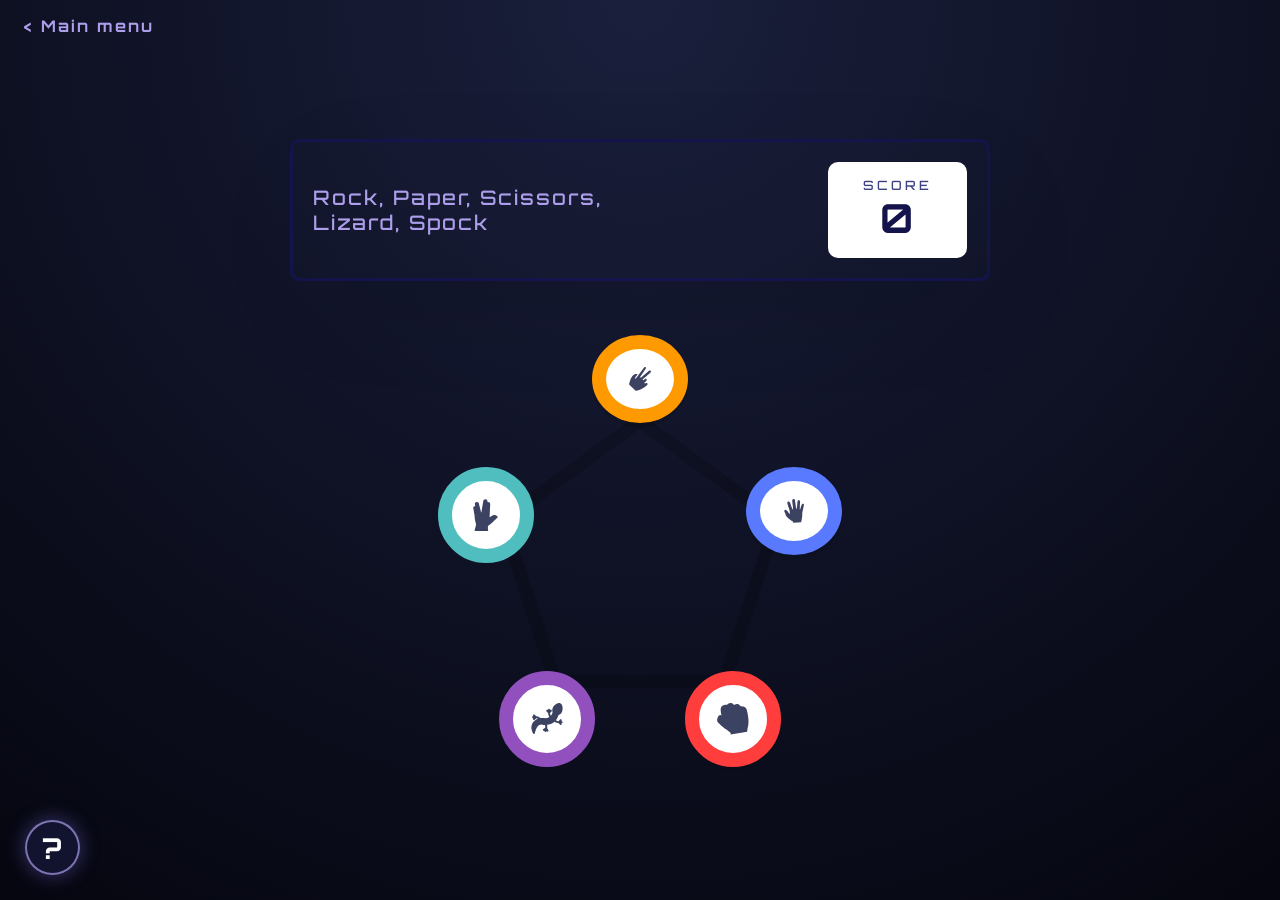
==== src/web/hard.html @ 2a7f0b00 "Add files via upload" ====
<!DOCTYPE html>
<html lang="en">
<head>
    <meta charset="UTF-8">
    <meta name="viewport" content="width=device-width, initial-scale=1.0">
    <link rel="stylesheet" href="../css/hard.css">
    <link rel="preconnect" href="https://fonts.googleapis.com">
    <link rel="preconnect" href="https://fonts.gstatic.com" crossorigin>
    <link href="https://fonts.googleapis.com/css2?family=Barlow+Semi+Condensed:ital,wght@0,100;0,200;0,300;0,400;0,500;0,600;0,700;0,800;0,900;1,100;1,200;1,300;1,400;1,500;1,600;1,700;1,800;1,900&display=swap" rel="stylesheet">
    <link href="https://fonts.googleapis.com/css2?family=Orbitron:wght@400..900&display=swap" rel="stylesheet">
    <title>Rock Paper Scissors - Hard (Bonus)</title>
</head>
<body>

    <a class="back" href="index.html">&lt; Main menu</a>

    <section>
        <header>
            <p>
                Rock, Paper, Scissors, <br>
                Lizard, Spock <br>
            </p>

            <div class="scoreTab">
                <p>SCORE</p>
                <p id="score">0</p>
            </div>
        </header>

        <div class="choices pentagon" id="pickScreen">
            <div class="rock" id="rock"><img src="../../public/icon-rock.svg" alt="rock"></div>
            <div class="paper" id="paper"><img src="../../public/icon-paper.svg" alt="paper"></div>
            <div class="scissors" id="scissors"><img src="../../public/icon-scissors.svg" alt="scissors"></div>
            <div class="lizard" id="lizard"><img src="../../public/icon-lizard.svg" alt="lizard"></div>
            <div class="spock" id="spock"><img src="../../public/icon-spock.svg" alt="spock"></div>
            <img id="pentagon-bg" src="../../public/bg-pentagon.svg" alt="">
        </div>

        <div class="result hidden" id="resultScreen">
          <div class="result-card">
            <div class="pick-column" id="playerColumn">
                <p class="pick-label">YOU PICKED</p>
                <div class="picked-icon" id="playerIconWrap"></div>
            </div>

            <div class="result-text" id="resultText">
                <h2 id="resultMessage"></h2>
                <button id="playAgain">PLAY AGAIN</button>
            </div>

            <div class="pick-column" id="houseColumn">
                <p class="pick-label">THE HOUSE PICKED</p>
                <div class="wheel-wrap">
                    <div class="wheel-pointer"></div>
                    <div class="wheel" id="houseWheel"></div>
                    <div class="wheel-hub"></div>
                </div>
            </div>
          </div>
        </div>

    </section>

    <button class="rules-button" id="rulesButton" aria-label="Show game rules">
  ?
</button>

<div class="rules-modal hidden" id="rulesModal">
  <div class="rules-box">
    <button class="close-rules" id="closeRules" aria-label="Close rules">
      ×
    </button>

    <h2>How to Play</h2>

    <p>Choose one option, then the computer will randomly choose its own.</p>

    <div class="rules-list" id="rulesList"></div>

    <p class="score-rule">
      Win: +1 point<br>
      Lose: -1 point<br>
      Tie: no score change
    </p>
  </div>
</div>

    <script src="../script/hard.js"></script>
</body>
</html>
---- src/css/hard.css ----
*{
    margin: 0;
    padding: 0;
    box-sizing: border-box;
    color:rgb(172, 158, 234);
    
    letter-spacing: 2px;
    font-family: "Orbitron", sans-serif;
    text-decoration: none;
    
}

body {
   
    background: SL(214, 47%, 23%);
    background: radial-gradient(circle at top, hsl(214, 47%, 23%) 0%, hsl(237, 48%, 15%) 100%);
    background-position: fixed;
    display: flex;
    flex-direction: column;
    justify-content: center;
    align-items: center;
    height: 100vh;
    background: radial-gradient(circle at top, #1a1f3c, #05060f);
    
}

section{
    display: flex;
    flex-direction: column;
    align-items: center;
    justify-content: center;
    width: 70%;
    height: 70%;
    gap: 50px;
    padding: 100px;
    min-width: 800px;
    
}

header{
    display: flex;
    justify-content: space-between;
    align-items: center;
    width:100%;
    border: rgb(20, 19, 75) 3px solid;
    padding: 20px;
    border-radius: 10px;
    box-shadow: 9px 32px 109px -31px rgba(0,0,0,0.21);
    -webkit-box-shadow: 9px 32px 109px -31px rgba(0,0,0,0.21);
    -moz-box-shadow: 9px 32px 109px -31px rgba(0,0,0,0.21);
}

header:nth-child(1){
    font-size: clamp(1.5vw, 20px, 60px);
    font-family: "Barlow Semi Condensed", sans-serif;
    font-weight:500;
    font-style: normal;
}

.choices{
    height: 50vh;
    width: 100%;
    min-height: 400px;
    display: flex;
    justify-content: center;  
    align-items: center;
}

picture {
    position: relative;
    min-width: 300px;
    width: 30%;
    aspect-ratio: 1; 
}

picture img:nth-child(4) {
    position: absolute;
    width: 75%;
    height: 65%;
    top: 50%;
    left: 50%;
    transform: translate(-50%, -50%);
    z-index: -1;
}

.paper,
.rock,
.scissors {
    position: absolute;
    width: 20%;
    height: 0%;
    height: auto;
    box-shadow: 0 5px 0 rgba(0, 0, 0, 0.1);
    box-sizing: content-box;
    display: flex;
    justify-content: center;
    align-self: center;
    transition: transform 0.3s ease;
    
}


picture div:nth-child(1) {
    bottom: 0;
    left: 50%;
    transform: translateX(-50%);
}


picture div:nth-child(2) {
    top: 0;
    left: 0;
}

picture div:nth-child(3) {
    top: 0;
    right: 0;
}

picture div img {
    width: 100%;
    height: auto;
}

.rock{
  padding: 20px;
  border: rgb(255, 61, 61) 20px solid;
  background-color: white;
  border-radius: 100px;
  box-sizing: content-box;

}

.scissors{
  padding: 20px;
  border: rgb(255, 153, 0) 20px solid;
  background-color: white;
  border-radius: 100px;
  box-sizing: content-box;
  height: 20%;
}

.paper{
  padding: 20px;
  border: rgb(89, 122, 255) 20px solid;
  background-color: white;
  border-radius: 100px;
  box-sizing: content-box;
  height: 20%;
}


.rock:hover {
    cursor: pointer;
    transform: scale(1.1);
    box-shadow: 0 0 10px red;
}

.scissors:hover {
    cursor: pointer;
    transform: scale(1.1);
     box-shadow: 0 0 10px yellow;
}

.paper:hover {
    cursor: pointer;
    transform: translateX(-50%) scale(1.1);
     box-shadow: 0 0 10px blue;
}

.back{
    border: none;
    border-radius: 10px;
    padding: 25px 90px;
    font-weight: 700;
    cursor: pointer;
    position: absolute;
    left: 0;
    top: 0;
}

.hidden {
    display: none !important;
}

.scoreTab {
    background: white;
    border-radius: 10px;
    padding: 15px 35px;
    text-align: center;
    color: rgb(20, 19, 75);
}

.scoreTab p:first-child {
    font-size: 0.8rem;
    letter-spacing: 3px;
    color: rgb(60, 65, 130);
}

.scoreTab #score {
    font-size: 2.5rem;
    font-weight: 700;
    color: rgb(20, 19, 75);
}

.result {
    display: flex;
    align-items: center;
    justify-content: center;
    gap: 60px;
    width: 100%;
    flex-wrap: wrap;
}

.pick-column {
    display: flex;
    flex-direction: column;
    align-items: center;
    gap: 20px;
}

.pick-label {
    font-size: 0.9rem;
    letter-spacing: 2px;
}

.picked-icon {
  width: 150px;
  height: 150px;

  display: flex;
  justify-content: center;
  align-items: center;

  background-color: white;
  border-radius: 50%;
  box-sizing: border-box;

  box-shadow: 0 8px 0 rgba(0, 0, 0, 0.15);
}

.picked-icon img {
  width: 45%;
  height: 45%;
  object-fit: contain;
}

.picked-icon.rock-pick {
  border: 18px solid rgb(255, 61, 61);
}

.picked-icon.paper-pick {
  border: 18px solid rgb(89, 122, 255);
}

.picked-icon.scissors-pick {
  border: 18px solid rgb(255, 153, 0);
}
.result-text {
    display: flex;
    flex-direction: column;
    align-items: center;
    gap: 20px;
}

.result-text h2 {
    font-size: 2.5rem;
    letter-spacing: 3px;
}

.result-text button {
    background: white;
    color: rgb(20, 19, 75);
    border: none;
    border-radius: 10px;
    padding: 15px 60px;
    font-weight: 700;
    letter-spacing: 2px;
    cursor: pointer;
}

.result-text button:hover {
    opacity: 0.8;
}

/* --- Pick-away / chosen animation --- */
.choices.fade-out-active {
    pointer-events: none;
}

#rock, #paper, #scissors {
    transition: transform 0.45s ease, opacity 0.45s ease;
}

#rock.fade-out  { 
    transform: translateX(-50%) translateY(-120%) scale(0.5); 
    opacity: 0; 
}
#scissors.fade-out { 
    transform: translateX(120%) scale(0.5); 
    opacity: 0; 
}
#paper.fade-out { 
    transform: translateX(-120%) scale(0.5); 
    opacity: 0; 
}

#rock.chosen, #paper.chosen, #scissors.chosen {
    transform: scale(1.15);
}

/* --- House "shuffling" wheel --- */
.wheel-wrap {
    position: relative;
    width: 180px;
    height: 180px;
    display: flex;
    align-items: center;
    justify-content: center;
}

.wheel {
    position: absolute;
    width: 100%;
    height: 100%;
    border-radius: 50%;
    background: radial-gradient(circle at 35% 30%, #2c3470, #11142b 75%);
    box-shadow:
        0 0 0 4px rgba(124, 109, 230, 0.25),
        0 10px 30px rgba(0, 0, 0, 0.45),
        inset 0 0 25px rgba(124, 109, 230, 0.25);
}

.wheel-seg {
    position: absolute;
    top: 50%;
    left: 50%;
    width: 56px;
    height: 56px;
    margin: -28px;
    border-radius: 50%;
    background: white;
    display: flex;
    align-items: center;
    justify-content: center;
    box-shadow: 0 4px 0 rgba(0, 0, 0, 0.15);
}

.wheel-seg img {
    width: 55%;
}

.wheel-hub {
    position: absolute;
    width: 14px;
    height: 14px;
    border-radius: 50%;
    background: white;
    box-shadow: 0 0 10px rgba(255, 255, 255, 0.8);
    z-index: 3;
}

.wheel-pointer {
    position: absolute;
    top: -8px;
    left: 50%;
    transform: translateX(-50%);
    width: 0;
    height: 0;
    border-left: 11px solid transparent;
    border-right: 11px solid transparent;
    border-top: 16px solid #ffffff;
    filter: drop-shadow(0 0 6px rgba(255, 255, 255, 0.6));
    z-index: 4;
}

.wheel-wrap.spinning .wheel {
    box-shadow:
        0 0 0 4px rgba(124, 109, 230, 0.4),
        0 0 45px rgba(124, 109, 230, 0.65),
        inset 0 0 25px rgba(124, 109, 230, 0.35);
}

.wheel-wrap.spinning .wheel-seg img {
    filter: blur(1.5px);
}

/* --- Player pick pop-in --- */
.picked-icon.pop-in {
    animation: popIn 0.4s cubic-bezier(0.34, 1.56, 0.64, 1);
}

@keyframes popIn {
    from { transform: scale(0.3); opacity: 0; }
    to   { transform: scale(1); opacity: 1; }
}

/* --- Glass result card --- */
.result-card {
    display: flex;
    align-items: center;
    justify-content: center;
    gap: 60px;
    flex-wrap: wrap;
    width: 100%;
    padding: 50px 70px;
    border-radius: 24px;
    background: linear-gradient(160deg, rgba(60, 67, 130, 0.25), rgba(20, 22, 50, 0.35));
    border: 1px solid rgba(172, 158, 234, 0.18);
    box-shadow: 0 25px 60px rgba(0, 0, 0, 0.4), inset 0 1px 0 rgba(255, 255, 255, 0.05);
    backdrop-filter: blur(6px);
}

/* Hide the result message/button while the house is still spinning */
.result-text.pending h2,
.result-text.pending button {
    opacity: 0;
    pointer-events: none;
}

.result-text h2,
.result-text button {
    transition: opacity 0.25s ease;
}

.result-text h2 {
    text-shadow: 0 0 18px rgba(172, 158, 234, 0.5);
}


.wheel {
  transform: rotate(0deg);
  will-change: transform;
}

.rules-button {
  position: fixed;
  bottom: 25px;
  left: 25px;
  z-index: 1000;

  width: 55px;
  height: 55px;
  padding: 0;

  display: flex;
  align-items: center;
  justify-content: center;

  border: 2px solid rgba(172, 158, 234, 0.7);
  border-radius: 50%;

  background: rgba(20, 22, 50, 0.9);
  color: white;

  font-size: 1.8rem;
  font-weight: 700;

  cursor: pointer;
  box-shadow: 0 0 20px rgba(124, 109, 230, 0.45);

  transition:
    transform 0.2s ease,
    background 0.2s ease;
}

.rules-button:hover {
  transform: scale(1.1);
  background: rgb(124, 109, 230);
}

.rules-modal {
  position: fixed;
  inset: 0;
  z-index: 2000;

  display: flex;
  align-items: center;
  justify-content: center;

  padding: 20px;

  background: rgba(5, 6, 15, 0.8);
  backdrop-filter: blur(6px);
}

.rules-box {
  position: relative;

  width: min(500px, 100%);
  max-height: 85vh;
  overflow-y: auto;

  padding: 40px;

  border: 1px solid rgba(172, 158, 234, 0.3);
  border-radius: 20px;

  background:
    linear-gradient(
      160deg,
      rgba(60, 67, 130, 0.95),
      rgba(20, 22, 50, 0.98)
    );

  box-shadow: 0 25px 60px rgba(0, 0, 0, 0.5);

  text-align: center;
}

.rules-box h2 {
  margin-bottom: 20px;
  color: white;
  font-size: 2rem;
}

.rules-box p {
  margin-bottom: 20px;
  color: white;
  line-height: 1.7;
}

.close-rules {
  position: absolute;
  top: 12px;
  right: 15px;

  width: 40px;
  height: 40px;
  padding: 0;

  border: none;
  background: transparent;
  color: white;

  font-size: 2rem;
  cursor: pointer;
}

.rules-list {
  display: flex;
  flex-direction: column;
  gap: 12px;

  margin: 25px 0;

  text-align: left;
}

.rule-item {
  padding: 12px 15px;

  border-radius: 10px;
  background: rgba(255, 255, 255, 0.08);

  color: white;
}

.score-rule {
  padding-top: 20px;
  border-top: 1px solid rgba(255, 255, 255, 0.2);
}
/* Responsive improvements */
body {
  min-height: 100svh;
  height: auto;
  overflow-x: hidden;
  padding: 90px 20px 80px;
}

section {
  width: min(900px, 100%);
  min-width: 0;
  height: auto;
  min-height: calc(100svh - 170px);
  padding: 0;
  gap: clamp(28px, 5vw, 50px);
}

header { 
    max-width: 700px; 
}
.choices { 
    min-height: 340px; 
    height: min(52vh, 480px);
}
picture { 
    width: min(360px, 78vw); 
    min-width: 0; 
}
.back { 
    position: fixed; 
    padding: 16px 24px; 
    z-index: 100; 
}
.result-card { 
    max-width: 900px; 
}

@media (max-width: 700px) {
  body { 
    padding: 80px 16px 90px; 
    justify-content: flex-start; 
}
  section { 
    justify-content: flex-start; 
    gap: 28px; 
}
  header { 
    padding: 14px 16px; 
}
  header > p { 
    font-size: 0.85rem; 
    line-height: 1.35; 
}
  .scoreTab { 
    padding: 10px 18px; 
}
  .scoreTab #score { 
    font-size: 2rem; 
}
  .choices { 
    min-height: 300px; 
    height: 42vh; 
}
  picture { 
    width: min(310px, 82vw); 
}
  .rock, 
  .paper, 
  .scissors { 
    padding: 14px; 
    border-width: 14px; 
}
  .result-card { 
    padding: 28px 18px; 
    gap: 26px; 
}
  .result-text { 
    order: 3; 
    width: 100%; 
}
  .pick-column { 
    flex: 1 1 130px; 
}
  .picked-icon { 
    width: 120px; 
    height: 120px;
}
  .wheel-wrap { 
    width: 145px; 
    height: 145px; 
}
  .wheel-seg { 
    width: 46px; 
    height: 46px;
    margin: -23px; 
}
  .result-text h2 { 
    font-size: 2rem; 
}
  .result-text button { 
    width: min(100%, 280px); 
    padding: 14px 24px; 
}
  .back { 
    top: 12px; 
    left: 12px; 
}
  .rules-button { 
    width: 48px; 
    height: 48px; 
    bottom: 16px; 
    left: 16px; }
}

@media (max-width: 430px) {
  header { 
    gap: 12px; 
}
  header > p { 
    font-size: 0.72rem; 
    letter-spacing: 1px; 
}
  .choices {
    min-height: 260px; 
    height: 38vh; 
}
  picture { 
    width: min(270px, 86vw); 
}
  .rock, 
  .paper, 
  .scissors { 
    padding: 10px; 
    border-width: 11px;
}
  .result-card { 
    padding: 22px 12px; 
    gap: 18px 10px; 
}
  .pick-label { 
    font-size: 0.67rem; 
    letter-spacing: 1px; 
    text-align: center; 
}
  .picked-icon { 
    width: 98px; 
    height: 98px; 
}
  .wheel-wrap { 
    width: 118px; 
    height: 118px; 
}
  .wheel-seg { 
    width: 38px; 
    height: 38px; 
    margin: -19px; 
}
  .result-text h2 { 
    font-size: 1.7rem; 
}
  .rules-box { 
    padding: 34px 18px 22px; 
}
}

/* Hard mode pentagon layout */
.choices.pentagon {
  position: relative;
  width: min(440px, 82vw);
  height: min(440px, 52vh);
  min-height: 360px;
  flex: 0 0 auto;
}

.choices.pentagon > div {
  position: absolute;
  z-index: 2;
  width: 96px;
  aspect-ratio: 1;
  padding: 18px;
  border-radius: 50%;
  background: white;
  display: flex;
  align-items: center;
  justify-content: center;
  box-sizing: border-box;
  cursor: pointer;
  transition: transform .3s ease, opacity .45s ease, box-shadow .3s ease;
}

.choices.pentagon > div img { 
    width: 100%;
    height: 100%;
    object-fit: contain; 
}
#pentagon-bg { 
    position: absolute; 
    inset: 50% auto auto 50%; 
    width: 66%; 
    transform: translate(-50%, -50%);
    z-index: 0; 
}
.pentagon .scissors { 
    top: 1%; 
    left: 50%; 
    transform: translateX(-50%); 
    border: 14px solid rgb(255,153,0); 
}
.pentagon .spock { 
    top: 31%; 
    left: 4%; 
    border: 14px solid rgb(80,190,190); 
}
.pentagon .paper { 
    top: 31%; 
    right: 4%; 
    border: 14px solid rgb(89,122,255); 
}
.pentagon .lizard {
    bottom: 1%; 
    left: 18%; 
    border: 14px solid rgb(145,80,190); 
}
.pentagon .rock { 
    bottom: 1%; 
    right: 18%; 
    border: 14px solid rgb(255,61,61); 
}

.choices.pentagon > div:hover { 
    transform: scale(1.08); 
    box-shadow: 0 0 18px currentColor;
}
.pentagon .scissors:hover { 
    transform: translateX(-50%) scale(1.08); 
}

#rock.fade-out, 
#paper.fade-out, 
#scissors.fade-out, 
#lizard.fade-out, 
#spock.fade-out { 
    opacity: 0; 
    transform: scale(.45); 
}
#scissors.fade-out { 
    transform: translateX(-50%) scale(.45); 
}
#rock.chosen, 
#paper.chosen, 
#lizard.chosen, 
#spock.chosen { 
    transform: scale(1.12); 
}
#scissors.chosen { 
    transform: translateX(-50%) scale(1.12); 
}

@media (max-width: 700px) {
  .choices.pentagon { 
    width: min(360px, 90vw); 
    height: 360px; 
    min-height: 320px; 
}
  .choices.pentagon > div { 
    width: 78px; 
    padding: 13px; 
}
  .pentagon .scissors, 
  .pentagon .spock, 
  .pentagon .paper, 
  .pentagon .lizard, 
  .pentagon .rock { 
    border-width: 11px; 
}

}

@media (max-width: 430px) {
  .choices.pentagon { 
    width: min(300px, 92vw); 
    height: 300px; 
    min-height: 270px; 
}
  .choices.pentagon > div { 
    width: 64px; 
    padding: 10px; 
}
  .pentagon .scissors, 
  .pentagon .spock, 
  .pentagon .paper, 
  .pentagon .lizard, 
  .pentagon .rock { 
    border-width: 9px; 
}
  .pentagon .spock {
     left: 0; 
    }
  .pentagon .paper { 
    right: 0; 
}
  .pentagon .lizard { 
    left: 14%; 
}
  .pentagon .rock { 
    right: 14%; 
}
}
.picked-icon.lizard-pick { 
    border: 18px solid rgb(145,80,190); 
}
.picked-icon.spock-pick { 
    border: 18px solid rgb(80,190,190); 
}
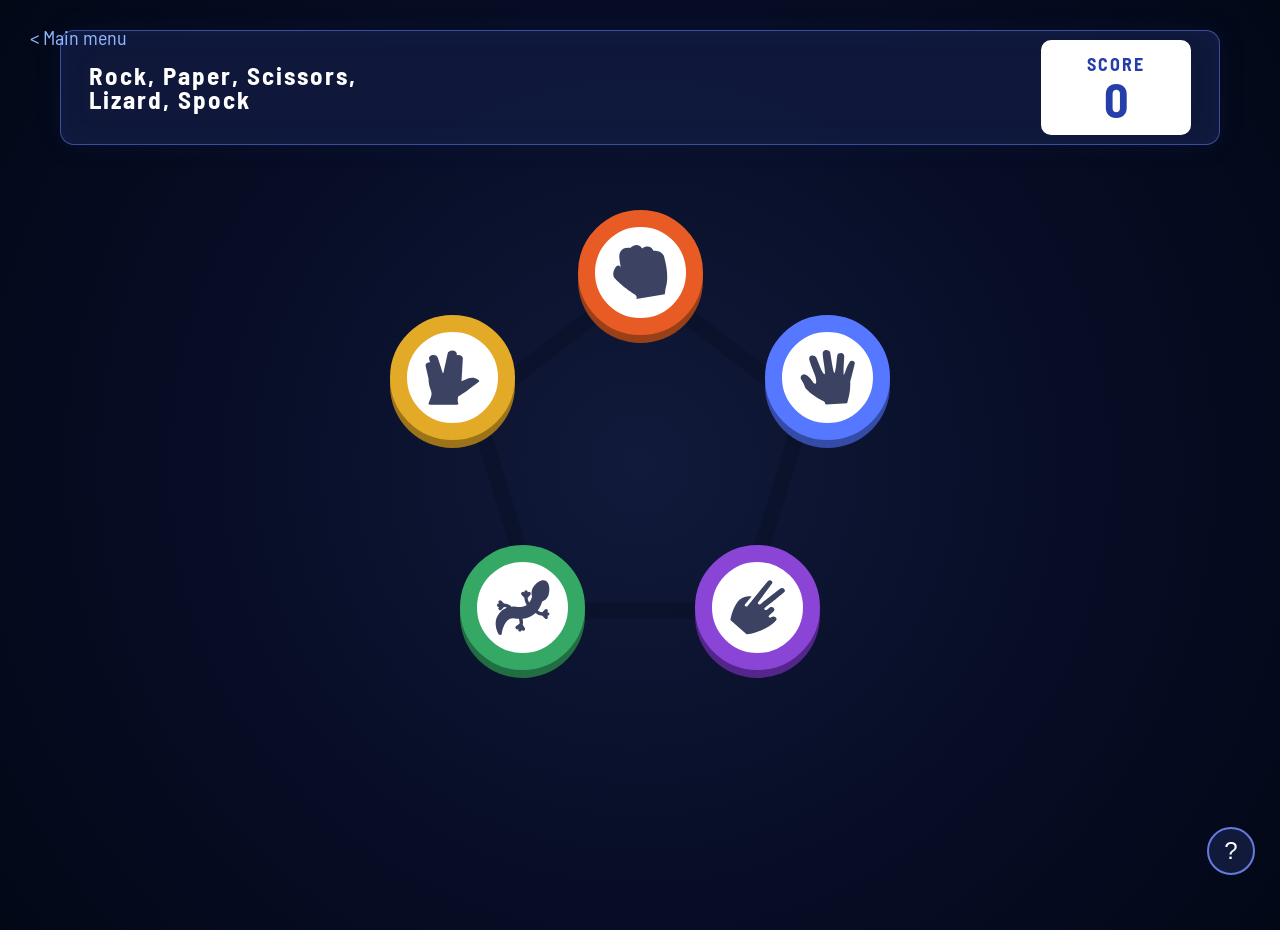
==== commit 20a4b2db: "Add files via upload" ====
--- a/src/web/hard.html
+++ b/src/web/hard.html
@@ -1,90 +1,179 @@
 <!DOCTYPE html>
 <html lang="en">
 <head>
-    <meta charset="UTF-8">
-    <meta name="viewport" content="width=device-width, initial-scale=1.0">
-    <link rel="stylesheet" href="../css/hard.css">
-    <link rel="preconnect" href="https://fonts.googleapis.com">
-    <link rel="preconnect" href="https://fonts.gstatic.com" crossorigin>
-    <link href="https://fonts.googleapis.com/css2?family=Barlow+Semi+Condensed:ital,wght@0,100;0,200;0,300;0,400;0,500;0,600;0,700;0,800;0,900;1,100;1,200;1,300;1,400;1,500;1,600;1,700;1,800;1,900&display=swap" rel="stylesheet">
-    <link href="https://fonts.googleapis.com/css2?family=Orbitron:wght@400..900&display=swap" rel="stylesheet">
-    <title>Rock Paper Scissors - Hard (Bonus)</title>
+
+  <meta charset="UTF-8">
+  <meta name="viewport" content="width=device-width, initial-scale=1.0">
+
+  <link rel="stylesheet" href="../css/hard.css">
+
+  <link rel="preconnect" href="https://fonts.googleapis.com">
+  <link rel="preconnect" href="https://fonts.gstatic.com" crossorigin>
+
+  <link href="https://fonts.googleapis.com/css2?family=Barlow+Semi+Condensed:wght@600;700&display=swap" rel="stylesheet">
+  <link href="https://fonts.googleapis.com/css2?family=Orbitron:wght@400..900&display=swap" rel="stylesheet">
+
+  <title>Rock Paper Scissors - Hard</title>
+
 </head>
+
 <body>
 
-    <a class="back" href="index.html">&lt; Main menu</a>
+  <a class="back" href="index.html">
+    &lt; Main menu
+  </a>
 
-    <section>
-        <header>
-            <p>
-                Rock, Paper, Scissors, <br>
-                Lizard, Spock <br>
-            </p>
 
-            <div class="scoreTab">
-                <p>SCORE</p>
-                <p id="score">0</p>
-            </div>
-        </header>
+  <section>
 
-        <div class="choices pentagon" id="pickScreen">
-            <div class="rock" id="rock"><img src="../../public/icon-rock.svg" alt="rock"></div>
-            <div class="paper" id="paper"><img src="../../public/icon-paper.svg" alt="paper"></div>
-            <div class="scissors" id="scissors"><img src="../../public/icon-scissors.svg" alt="scissors"></div>
-            <div class="lizard" id="lizard"><img src="../../public/icon-lizard.svg" alt="lizard"></div>
-            <div class="spock" id="spock"><img src="../../public/icon-spock.svg" alt="spock"></div>
-            <img id="pentagon-bg" src="../../public/bg-pentagon.svg" alt="">
+    <header>
+
+      <p>
+        Rock, Paper, Scissors, <br>
+        Lizard, Spock <br>
+      </p>
+
+      <div class="scoreTab">
+        <p>SCORE</p>
+        <p id="score">0</p>
+      </div>
+
+    </header>
+
+
+    <div class="choices pentagon" id="pickScreen">
+
+      <div class="rock" id="rock">
+        <img src="../../public/icon-rock.svg" alt="rock">
+      </div>
+
+      <div class="paper" id="paper">
+        <img src="../../public/icon-paper.svg" alt="paper">
+      </div>
+
+      <div class="scissors" id="scissors">
+        <img src="../../public/icon-scissors.svg" alt="scissors">
+      </div>
+
+      <div class="lizard" id="lizard">
+        <img src="../../public/icon-lizard.svg" alt="lizard">
+      </div>
+
+      <div class="spock" id="spock">
+        <img src="../../public/icon-spock.svg" alt="spock">
+      </div>
+
+      <img
+        id="pentagon-bg"
+        src="../../public/bg-pentagon.svg"
+        alt=""
+      >
+
+    </div>
+
+
+    <div class="result hidden" id="resultScreen">
+
+      <div class="result-card">
+
+        <div class="pick-column">
+
+          <p class="pick-label">
+            YOU PICKED
+          </p>
+
+          <div
+            class="picked-icon"
+            id="playerIconWrap"
+          ></div>
+
         </div>
 
-        <div class="result hidden" id="resultScreen">
-          <div class="result-card">
-            <div class="pick-column" id="playerColumn">
-                <p class="pick-label">YOU PICKED</p>
-                <div class="picked-icon" id="playerIconWrap"></div>
-            </div>
 
-            <div class="result-text" id="resultText">
-                <h2 id="resultMessage"></h2>
-                <button id="playAgain">PLAY AGAIN</button>
-            </div>
+        <div class="result-text" id="resultText">
 
-            <div class="pick-column" id="houseColumn">
-                <p class="pick-label">THE HOUSE PICKED</p>
-                <div class="wheel-wrap">
-                    <div class="wheel-pointer"></div>
-                    <div class="wheel" id="houseWheel"></div>
-                    <div class="wheel-hub"></div>
-                </div>
-            </div>
-          </div>
+          <h2 id="resultMessage"></h2>
+
+          <button id="playAgain">
+            PLAY AGAIN
+          </button>
+
         </div>
 
-    </section>
 
-    <button class="rules-button" id="rulesButton" aria-label="Show game rules">
-  ?
-</button>
+        <div class="pick-column">
 
-<div class="rules-modal hidden" id="rulesModal">
-  <div class="rules-box">
-    <button class="close-rules" id="closeRules" aria-label="Close rules">
-      ×
-    </button>
+          <p class="pick-label">
+            THE HOUSE PICKED
+          </p>
 
-    <h2>How to Play</h2>
+          <div class="wheel-wrap">
 
-    <p>Choose one option, then the computer will randomly choose its own.</p>
+            <div class="wheel-pointer"></div>
 
-    <div class="rules-list" id="rulesList"></div>
+            <div
+              class="wheel"
+              id="houseWheel"
+            ></div>
 
-    <p class="score-rule">
-      Win: +1 point<br>
-      Lose: -1 point<br>
-      Tie: no score change
-    </p>
+            <div class="wheel-hub"></div>
+
+          </div>
+
+        </div>
+
+      </div>
+
+    </div>
+
+  </section>
+
+
+  <button
+    class="rules-button"
+    id="rulesButton"
+  >
+    ?
+  </button>
+
+
+  <div
+    class="rules-modal hidden"
+    id="rulesModal"
+  >
+
+    <div class="rules-box">
+
+      <button
+        class="close-rules"
+        id="closeRules"
+      >
+        ×
+      </button>
+
+      <h2>How to Play</h2>
+
+      <p>
+        Choose one option, then the computer will randomly choose its own.
+      </p>
+
+      <div
+        class="rules-list"
+        id="rulesList"
+      ></div>
+
+      <p class="score-rule">
+        Win: +1 point<br>
+        Lose: -1 point<br>
+        Tie: no score change
+      </p>
+
+    </div>
+
   </div>
-</div>
 
-    <script src="../script/hard.js"></script>
+
+  <script src="../script/hard.js"></script>
+
 </body>
-</html>
+</html>
--- a/src/css/hard.css
+++ b/src/css/hard.css
@@ -1,876 +1,548 @@
-*{
+* {
+    box-sizing: border-box;
     margin: 0;
     padding: 0;
-    box-sizing: border-box;
-    color:rgb(172, 158, 234);
-    
+}
+
+body {
+    min-height: 100vh;
+    background:
+        radial-gradient(circle at center, #111a3b 0%, #070d25 55%, #030817 100%);
+    color: white;
+    font-family: "Barlow Semi Condensed", sans-serif;
+    overflow-x: hidden;
+}
+
+section {
+    width: min(1160px, 92%);
+    margin: 30px auto 0;
+}
+
+.back {
+    position: absolute;
+    top: 25px;
+    left: 30px;
+    color: #8fb7ff;
+    text-decoration: none;
+    font-size: 20px;
+}
+
+header {
+    height: 115px;
+    border: 1px solid rgba(91, 116, 220, 0.6);
+    border-radius: 14px;
+    background: rgba(18, 28, 65, 0.8);
+    display: flex;
+    align-items: center;
+    justify-content: space-between;
+    padding: 0 28px;
+    box-shadow:
+        inset 0 0 30px rgba(69, 88, 190, 0.08),
+        0 0 25px rgba(20, 35, 100, 0.2);
+}
+
+header > p {
+    font-size: 25px;
+    line-height: 0.95;
+    font-weight: 700;
     letter-spacing: 2px;
+}
+
+.scoreTab {
+    width: 150px;
+    height: 95px;
+    border-radius: 10px;
+    background: white;
+    color: #263eaa;
+    display: flex;
+    flex-direction: column;
+    align-items: center;
+    justify-content: center;
+}
+
+.scoreTab p:first-child {
+    font-size: 18px;
+    font-weight: 700;
+    letter-spacing: 2px;
+}
+
+.scoreTab p:last-child {
+    font-size: 48px;
+    line-height: 1;
+    font-weight: 700;
+}
+
+/* ---------------- PICK SCREEN ---------------- */
+
+.choices.pentagon {
+    width: 500px;
+    height: 470px;
+    margin: 65px auto 0;
+    position: relative;
+}
+
+#pentagon-bg {
+    position: absolute;
+    width: 350px;
+    height: 350px;
+    left: 75px;
+    top: 60px;
+    opacity: 0.75;
+}
+
+.rock,
+.paper,
+.scissors,
+.lizard,
+.spock {
+    width: 125px;
+    height: 125px;
+    position: absolute;
+    border-radius: 50%;
+    background: white;
+    display: flex;
+    align-items: center;
+    justify-content: center;
+    z-index: 5;
+    cursor: pointer;
+    transition: 0.25s;
+}
+
+.rock:hover,
+.paper:hover,
+.scissors:hover,
+.lizard:hover,
+.spock:hover {
+    transform: scale(1.08);
+}
+
+.rock img,
+.paper img,
+.scissors img,
+.lizard img,
+.spock img {
+    width: 55px;
+    height: 55px;
+}
+
+.rock {
+    top: 0;
+    left: 188px;
+    border: 17px solid #e85b25;
+    box-shadow: 0 8px 0 #994019;
+}
+
+.paper {
+    top: 105px;
+    right: 0;
+    border: 17px solid #5677ff;
+    box-shadow: 0 8px 0 #344ca8;
+}
+
+.scissors {
+    bottom: 10px;
+    right: 70px;
+    border: 17px solid #8a45d7;
+    box-shadow: 0 8px 0 #54268c;
+}
+
+.lizard {
+    bottom: 10px;
+    left: 70px;
+    border: 17px solid #35a866;
+    box-shadow: 0 8px 0 #226e43;
+}
+
+.spock {
+    top: 105px;
+    left: 0;
+    border: 17px solid #e3aa28;
+    box-shadow: 0 8px 0 #9c7319;
+}
+
+/* ---------------- RESULT ---------------- */
+
+.hidden {
+    display: none !important;
+}
+
+.result {
+    width: 100%;
+    margin-top: 45px;
+}
+
+.result-card {
+    min-height: 450px;
+    display: grid;
+    grid-template-columns: 1fr 1fr 1fr;
+    align-items: center;
+    gap: 25px;
+}
+
+.pick-column {
+    display: flex;
+    flex-direction: column;
+    align-items: center;
+}
+
+.pick-label {
+    font-size: 21px;
+    letter-spacing: 2px;
+    margin-bottom: 25px;
+    color: #d5d7ef;
+}
+
+/* PLAYER PICK */
+
+.picked-icon {
+    width: 160px;
+    height: 160px;
+    border-radius: 50%;
+    background: white;
+    display: flex;
+    align-items: center;
+    justify-content: center;
+}
+
+.picked-icon img {
+    width: 70px;
+    height: 70px;
+}
+
+.rock-pick {
+    border: 18px solid #e85b25;
+    box-shadow:
+        0 8px 0 #994019,
+        0 0 35px rgba(232, 91, 37, 0.4);
+}
+
+.paper-pick {
+    border: 18px solid #5677ff;
+    box-shadow:
+        0 8px 0 #344ca8,
+        0 0 35px rgba(86, 119, 255, 0.4);
+}
+
+.scissors-pick {
+    border: 18px solid #8a45d7;
+    box-shadow:
+        0 8px 0 #54268c,
+        0 0 35px rgba(138, 69, 215, 0.4);
+}
+
+.lizard-pick {
+    border: 18px solid #35a866;
+    box-shadow:
+        0 8px 0 #226e43,
+        0 0 35px rgba(53, 168, 102, 0.4);
+}
+
+.spock-pick {
+    border: 18px solid #e3aa28;
+    box-shadow:
+        0 8px 0 #9c7319,
+        0 0 35px rgba(227, 170, 40, 0.4);
+}
+
+/* ---------------- RESULT TEXT ---------------- */
+
+.result-text {
+    text-align: center;
+}
+
+.result-text h2 {
     font-family: "Orbitron", sans-serif;
-    text-decoration: none;
-    
-}
-
-body {
-   
-    background: SL(214, 47%, 23%);
-    background: radial-gradient(circle at top, hsl(214, 47%, 23%) 0%, hsl(237, 48%, 15%) 100%);
-    background-position: fixed;
-    display: flex;
-    flex-direction: column;
+    font-size: 48px;
+    color: #9e8ce9;
+    text-shadow:
+        0 0 12px rgba(140, 120, 255, 0.6),
+        0 0 30px rgba(100, 80, 255, 0.25);
+    margin-bottom: 25px;
+}
+
+.result-text.pending h2 {
+    visibility: hidden;
+}
+
+#playAgain.pending{
+    visibility: hidden;
+}
+
+#playAgain {
+    width: 235px;
+    height: 55px;
+    border: none;
+    border-radius: 10px;
+    background: white;
+    color: #18214d;
+    font-family: "Orbitron", sans-serif;
+    font-size: 16px;
+    font-weight: 700;
+    letter-spacing: 1px;
+    cursor: pointer;
+    transition: 0.2s;
+}
+
+#playAgain:hover {
+    transform: scale(1.04);
+    box-shadow: 0 0 25px rgba(255, 255, 255, 0.3);
+}
+
+/* ---------------- FIVE CHOICE WHEEL ---------------- */
+
+.wheel-wrap {
+    width: 235px;
+    height: 235px;
+    position: relative;
+    display: flex;
+    align-items: center;
     justify-content: center;
-    align-items: center;
-    height: 100vh;
-    background: radial-gradient(circle at top, #1a1f3c, #05060f);
-    
-}
-
-section{
-    display: flex;
-    flex-direction: column;
+}
+
+.wheel {
+    position: absolute;
+    width: 215px;
+    height: 215px;
+    border-radius: 50%;
+    border: 7px solid #5267d9;
+
+    background: conic-gradient(
+        #e85b25 0deg 72deg,
+        #5677ff 72deg 144deg,
+        #8a45d7 144deg 216deg,
+        #35a866 216deg 288deg,
+        #e3aa28 288deg 360deg
+    );
+
+    box-shadow:
+        0 0 25px rgba(75, 90, 220, 0.35),
+        inset 0 0 25px rgba(0, 0, 0, 0.45);
+
+    transform: rotate(0deg);
+    transform-origin: center;
+    z-index: 2;
+}
+
+.wheel::before {
+    content: "";
+    position: absolute;
+    inset: 8px;
+    border-radius: 50%;
+    border: 1px solid rgba(255,255,255,0.3);
+}
+
+.wheel-seg {
+    position: absolute;
+    width: 55px;
+    height: 55px;
+    left: calc(50% - 27.5px);
+    top: calc(50% - 27.5px);
+    display: flex;
     align-items: center;
     justify-content: center;
-    width: 70%;
-    height: 70%;
-    gap: 50px;
-    padding: 100px;
-    min-width: 800px;
-    
-}
-
-header{
-    display: flex;
-    justify-content: space-between;
-    align-items: center;
-    width:100%;
-    border: rgb(20, 19, 75) 3px solid;
-    padding: 20px;
-    border-radius: 10px;
-    box-shadow: 9px 32px 109px -31px rgba(0,0,0,0.21);
-    -webkit-box-shadow: 9px 32px 109px -31px rgba(0,0,0,0.21);
-    -moz-box-shadow: 9px 32px 109px -31px rgba(0,0,0,0.21);
-}
-
-header:nth-child(1){
-    font-size: clamp(1.5vw, 20px, 60px);
-    font-family: "Barlow Semi Condensed", sans-serif;
-    font-weight:500;
-    font-style: normal;
-}
-
-.choices{
-    height: 50vh;
-    width: 100%;
-    min-height: 400px;
-    display: flex;
-    justify-content: center;  
-    align-items: center;
-}
-
-picture {
-    position: relative;
-    min-width: 300px;
-    width: 30%;
-    aspect-ratio: 1; 
-}
-
-picture img:nth-child(4) {
-    position: absolute;
-    width: 75%;
-    height: 65%;
-    top: 50%;
-    left: 50%;
-    transform: translate(-50%, -50%);
-    z-index: -1;
-}
-
-.paper,
-.rock,
-.scissors {
-    position: absolute;
-    width: 20%;
-    height: 0%;
-    height: auto;
-    box-shadow: 0 5px 0 rgba(0, 0, 0, 0.1);
-    box-sizing: content-box;
-    display: flex;
-    justify-content: center;
-    align-self: center;
-    transition: transform 0.3s ease;
-    
-}
-
-
-picture div:nth-child(1) {
-    bottom: 0;
+    transform-origin: center;
+    z-index: 5;
+}
+
+.wheel-seg img {
+    width: 42px;
+    height: 42px;
+    filter: brightness(0) invert(1);
+}
+
+.wheel-hub {
+    width: 45px;
+    height: 45px;
+    border-radius: 50%;
+    position: absolute;
+    z-index: 10;
+
+    background: radial-gradient(
+        circle at 35% 30%,
+        white,
+        #d0d0d0 55%,
+        #9d9d9d
+    );
+
+    border: 4px solid rgba(255,255,255,0.7);
+
+    box-shadow:
+        0 0 10px rgba(255,255,255,0.4),
+        inset 0 0 8px rgba(0,0,0,0.2);
+}
+
+/* ARROW WITH BORDER */
+
+.wheel-pointer {
+    position: absolute;
+    top: -18px;
     left: 50%;
     transform: translateX(-50%);
-}
-
-
-picture div:nth-child(2) {
-    top: 0;
-    left: 0;
-}
-
-picture div:nth-child(3) {
-    top: 0;
-    right: 0;
-}
-
-picture div img {
-    width: 100%;
-    height: auto;
-}
-
-.rock{
-  padding: 20px;
-  border: rgb(255, 61, 61) 20px solid;
-  background-color: white;
-  border-radius: 100px;
-  box-sizing: content-box;
-
-}
-
-.scissors{
-  padding: 20px;
-  border: rgb(255, 153, 0) 20px solid;
-  background-color: white;
-  border-radius: 100px;
-  box-sizing: content-box;
-  height: 20%;
-}
-
-.paper{
-  padding: 20px;
-  border: rgb(89, 122, 255) 20px solid;
-  background-color: white;
-  border-radius: 100px;
-  box-sizing: content-box;
-  height: 20%;
-}
-
-
-.rock:hover {
-    cursor: pointer;
-    transform: scale(1.1);
-    box-shadow: 0 0 10px red;
-}
-
-.scissors:hover {
-    cursor: pointer;
-    transform: scale(1.1);
-     box-shadow: 0 0 10px yellow;
-}
-
-.paper:hover {
-    cursor: pointer;
-    transform: translateX(-50%) scale(1.1);
-     box-shadow: 0 0 10px blue;
-}
-
-.back{
-    border: none;
-    border-radius: 10px;
-    padding: 25px 90px;
-    font-weight: 700;
-    cursor: pointer;
-    position: absolute;
-    left: 0;
-    top: 0;
-}
-
-.hidden {
-    display: none !important;
-}
-
-.scoreTab {
-    background: white;
-    border-radius: 10px;
-    padding: 15px 35px;
-    text-align: center;
-    color: rgb(20, 19, 75);
-}
-
-.scoreTab p:first-child {
-    font-size: 0.8rem;
-    letter-spacing: 3px;
-    color: rgb(60, 65, 130);
-}
-
-.scoreTab #score {
-    font-size: 2.5rem;
-    font-weight: 700;
-    color: rgb(20, 19, 75);
-}
-
-.result {
-    display: flex;
-    align-items: center;
-    justify-content: center;
-    gap: 60px;
-    width: 100%;
-    flex-wrap: wrap;
-}
-
-.pick-column {
-    display: flex;
-    flex-direction: column;
-    align-items: center;
-    gap: 20px;
-}
-
-.pick-label {
-    font-size: 0.9rem;
-    letter-spacing: 2px;
-}
-
-.picked-icon {
-  width: 150px;
-  height: 150px;
-
-  display: flex;
-  justify-content: center;
-  align-items: center;
-
-  background-color: white;
-  border-radius: 50%;
-  box-sizing: border-box;
-
-  box-shadow: 0 8px 0 rgba(0, 0, 0, 0.15);
-}
-
-.picked-icon img {
-  width: 45%;
-  height: 45%;
-  object-fit: contain;
-}
-
-.picked-icon.rock-pick {
-  border: 18px solid rgb(255, 61, 61);
-}
-
-.picked-icon.paper-pick {
-  border: 18px solid rgb(89, 122, 255);
-}
-
-.picked-icon.scissors-pick {
-  border: 18px solid rgb(255, 153, 0);
-}
-.result-text {
-    display: flex;
-    flex-direction: column;
-    align-items: center;
-    gap: 20px;
-}
-
-.result-text h2 {
-    font-size: 2.5rem;
-    letter-spacing: 3px;
-}
-
-.result-text button {
-    background: white;
-    color: rgb(20, 19, 75);
-    border: none;
-    border-radius: 10px;
-    padding: 15px 60px;
-    font-weight: 700;
-    letter-spacing: 2px;
-    cursor: pointer;
-}
-
-.result-text button:hover {
-    opacity: 0.8;
-}
-
-/* --- Pick-away / chosen animation --- */
-.choices.fade-out-active {
-    pointer-events: none;
-}
-
-#rock, #paper, #scissors {
-    transition: transform 0.45s ease, opacity 0.45s ease;
-}
-
-#rock.fade-out  { 
-    transform: translateX(-50%) translateY(-120%) scale(0.5); 
-    opacity: 0; 
-}
-#scissors.fade-out { 
-    transform: translateX(120%) scale(0.5); 
-    opacity: 0; 
-}
-#paper.fade-out { 
-    transform: translateX(-120%) scale(0.5); 
-    opacity: 0; 
-}
-
-#rock.chosen, #paper.chosen, #scissors.chosen {
-    transform: scale(1.15);
-}
-
-/* --- House "shuffling" wheel --- */
-.wheel-wrap {
-    position: relative;
-    width: 180px;
-    height: 180px;
-    display: flex;
-    align-items: center;
-    justify-content: center;
-}
-
-.wheel {
-    position: absolute;
-    width: 100%;
-    height: 100%;
-    border-radius: 50%;
-    background: radial-gradient(circle at 35% 30%, #2c3470, #11142b 75%);
-    box-shadow:
-        0 0 0 4px rgba(124, 109, 230, 0.25),
-        0 10px 30px rgba(0, 0, 0, 0.45),
-        inset 0 0 25px rgba(124, 109, 230, 0.25);
-}
-
-.wheel-seg {
-    position: absolute;
-    top: 50%;
-    left: 50%;
-    width: 56px;
-    height: 56px;
-    margin: -28px;
-    border-radius: 50%;
-    background: white;
-    display: flex;
-    align-items: center;
-    justify-content: center;
-    box-shadow: 0 4px 0 rgba(0, 0, 0, 0.15);
-}
-
-.wheel-seg img {
-    width: 55%;
-}
-
-.wheel-hub {
-    position: absolute;
-    width: 14px;
-    height: 14px;
-    border-radius: 50%;
-    background: white;
-    box-shadow: 0 0 10px rgba(255, 255, 255, 0.8);
-    z-index: 3;
-}
-
-.wheel-pointer {
-    position: absolute;
-    top: -8px;
-    left: 50%;
-    transform: translateX(-50%);
+
     width: 0;
     height: 0;
-    border-left: 11px solid transparent;
-    border-right: 11px solid transparent;
-    border-top: 16px solid #ffffff;
-    filter: drop-shadow(0 0 6px rgba(255, 255, 255, 0.6));
-    z-index: 4;
-}
+
+    border-left: 16px solid transparent;
+    border-right: 16px solid transparent;
+    border-top: 29px solid white;
+
+    z-index: 30;
+
+    filter:
+        drop-shadow(0 0 2px #304db4)
+        drop-shadow(0 0 6px rgba(90, 130, 255, 0.8));
+}
+
+/* BLUE BORDER BEHIND ARROW */
+
+.wheel-pointer::before {
+    content: "";
+
+    position: absolute;
+
+    left: -21px;
+    top: -33px;
+
+    width: 0;
+    height: 0;
+
+    border-left: 21px solid transparent;
+    border-right: 21px solid transparent;
+    border-top: 37px solid #526fdc;
+
+    z-index: -1;
+}
+
+/* SPINNING */
 
 .wheel-wrap.spinning .wheel {
-    box-shadow:
-        0 0 0 4px rgba(124, 109, 230, 0.4),
-        0 0 45px rgba(124, 109, 230, 0.65),
-        inset 0 0 25px rgba(124, 109, 230, 0.35);
-}
-
-.wheel-wrap.spinning .wheel-seg img {
-    filter: blur(1.5px);
-}
-
-/* --- Player pick pop-in --- */
-.picked-icon.pop-in {
-    animation: popIn 0.4s cubic-bezier(0.34, 1.56, 0.64, 1);
+    filter: brightness(1.2);
+}
+
+/* ---------------- ANIMATIONS ---------------- */
+
+.pop-in {
+    animation: popIn 0.35s ease-out;
 }
 
 @keyframes popIn {
-    from { transform: scale(0.3); opacity: 0; }
-    to   { transform: scale(1); opacity: 1; }
-}
-
-/* --- Glass result card --- */
-.result-card {
+    from {
+        transform: scale(0.4);
+        opacity: 0;
+    }
+
+    to {
+        transform: scale(1);
+        opacity: 1;
+    }
+}
+
+.fade-out {
+    animation: fadeOut 0.4s forwards;
+}
+
+@keyframes fadeOut {
+    to {
+        opacity: 0;
+        transform: scale(0.7);
+    }
+}
+
+.chosen {
+    transform: scale(1.08);
+}
+
+/* ---------------- RULES ---------------- */
+
+.rules-button {
+    position: fixed;
+    right: 25px;
+    bottom: 25px;
+    width: 48px;
+    height: 48px;
+    border-radius: 50%;
+    border: 2px solid #667be0;
+    background: #111a3b;
+    color: white;
+    font-size: 24px;
+    cursor: pointer;
+}
+
+.rules-modal {
+    position: fixed;
+    inset: 0;
+    background: rgba(0, 0, 0, 0.7);
     display: flex;
     align-items: center;
     justify-content: center;
-    gap: 60px;
-    flex-wrap: wrap;
-    width: 100%;
-    padding: 50px 70px;
-    border-radius: 24px;
-    background: linear-gradient(160deg, rgba(60, 67, 130, 0.25), rgba(20, 22, 50, 0.35));
-    border: 1px solid rgba(172, 158, 234, 0.18);
-    box-shadow: 0 25px 60px rgba(0, 0, 0, 0.4), inset 0 1px 0 rgba(255, 255, 255, 0.05);
-    backdrop-filter: blur(6px);
-}
-
-/* Hide the result message/button while the house is still spinning */
-.result-text.pending h2,
-.result-text.pending button {
-    opacity: 0;
-    pointer-events: none;
-}
-
-.result-text h2,
-.result-text button {
-    transition: opacity 0.25s ease;
-}
-
-.result-text h2 {
-    text-shadow: 0 0 18px rgba(172, 158, 234, 0.5);
-}
-
-
-.wheel {
-  transform: rotate(0deg);
-  will-change: transform;
-}
-
-.rules-button {
-  position: fixed;
-  bottom: 25px;
-  left: 25px;
-  z-index: 1000;
-
-  width: 55px;
-  height: 55px;
-  padding: 0;
-
-  display: flex;
-  align-items: center;
-  justify-content: center;
-
-  border: 2px solid rgba(172, 158, 234, 0.7);
-  border-radius: 50%;
-
-  background: rgba(20, 22, 50, 0.9);
-  color: white;
-
-  font-size: 1.8rem;
-  font-weight: 700;
-
-  cursor: pointer;
-  box-shadow: 0 0 20px rgba(124, 109, 230, 0.45);
-
-  transition:
-    transform 0.2s ease,
-    background 0.2s ease;
-}
-
-.rules-button:hover {
-  transform: scale(1.1);
-  background: rgb(124, 109, 230);
-}
-
-.rules-modal {
-  position: fixed;
-  inset: 0;
-  z-index: 2000;
-
-  display: flex;
-  align-items: center;
-  justify-content: center;
-
-  padding: 20px;
-
-  background: rgba(5, 6, 15, 0.8);
-  backdrop-filter: blur(6px);
+    z-index: 100;
 }
 
 .rules-box {
-  position: relative;
-
-  width: min(500px, 100%);
-  max-height: 85vh;
-  overflow-y: auto;
-
-  padding: 40px;
-
-  border: 1px solid rgba(172, 158, 234, 0.3);
-  border-radius: 20px;
-
-  background:
-    linear-gradient(
-      160deg,
-      rgba(60, 67, 130, 0.95),
-      rgba(20, 22, 50, 0.98)
-    );
-
-  box-shadow: 0 25px 60px rgba(0, 0, 0, 0.5);
-
-  text-align: center;
+    width: min(500px, 90%);
+    background: #101832;
+    border: 1px solid #667be0;
+    border-radius: 15px;
+    padding: 35px;
+    position: relative;
+    box-shadow: 0 0 40px rgba(70, 90, 220, 0.3);
 }
 
 .rules-box h2 {
-  margin-bottom: 20px;
-  color: white;
-  font-size: 2rem;
+    font-family: "Orbitron", sans-serif;
+    margin-bottom: 20px;
 }
 
 .rules-box p {
-  margin-bottom: 20px;
-  color: white;
-  line-height: 1.7;
+    margin-bottom: 20px;
+    line-height: 1.5;
 }
 
 .close-rules {
-  position: absolute;
-  top: 12px;
-  right: 15px;
-
-  width: 40px;
-  height: 40px;
-  padding: 0;
-
-  border: none;
-  background: transparent;
-  color: white;
-
-  font-size: 2rem;
-  cursor: pointer;
-}
-
-.rules-list {
-  display: flex;
-  flex-direction: column;
-  gap: 12px;
-
-  margin: 25px 0;
-
-  text-align: left;
+    position: absolute;
+    top: 12px;
+    right: 15px;
+    border: none;
+    background: transparent;
+    color: white;
+    font-size: 30px;
+    cursor: pointer;
 }
 
 .rule-item {
-  padding: 12px 15px;
-
-  border-radius: 10px;
-  background: rgba(255, 255, 255, 0.08);
-
-  color: white;
-}
-
-.score-rule {
-  padding-top: 20px;
-  border-top: 1px solid rgba(255, 255, 255, 0.2);
-}
-/* Responsive improvements */
-body {
-  min-height: 100svh;
-  height: auto;
-  overflow-x: hidden;
-  padding: 90px 20px 80px;
-}
-
-section {
-  width: min(900px, 100%);
-  min-width: 0;
-  height: auto;
-  min-height: calc(100svh - 170px);
-  padding: 0;
-  gap: clamp(28px, 5vw, 50px);
-}
-
-header { 
-    max-width: 700px; 
-}
-.choices { 
-    min-height: 340px; 
-    height: min(52vh, 480px);
-}
-picture { 
-    width: min(360px, 78vw); 
-    min-width: 0; 
-}
-.back { 
-    position: fixed; 
-    padding: 16px 24px; 
-    z-index: 100; 
-}
-.result-card { 
-    max-width: 900px; 
-}
-
-@media (max-width: 700px) {
-  body { 
-    padding: 80px 16px 90px; 
-    justify-content: flex-start; 
-}
-  section { 
-    justify-content: flex-start; 
-    gap: 28px; 
-}
-  header { 
-    padding: 14px 16px; 
-}
-  header > p { 
-    font-size: 0.85rem; 
-    line-height: 1.35; 
-}
-  .scoreTab { 
-    padding: 10px 18px; 
-}
-  .scoreTab #score { 
-    font-size: 2rem; 
-}
-  .choices { 
-    min-height: 300px; 
-    height: 42vh; 
-}
-  picture { 
-    width: min(310px, 82vw); 
-}
-  .rock, 
-  .paper, 
-  .scissors { 
-    padding: 14px; 
-    border-width: 14px; 
-}
-  .result-card { 
-    padding: 28px 18px; 
-    gap: 26px; 
-}
-  .result-text { 
-    order: 3; 
-    width: 100%; 
-}
-  .pick-column { 
-    flex: 1 1 130px; 
-}
-  .picked-icon { 
-    width: 120px; 
-    height: 120px;
-}
-  .wheel-wrap { 
-    width: 145px; 
-    height: 145px; 
-}
-  .wheel-seg { 
-    width: 46px; 
-    height: 46px;
-    margin: -23px; 
-}
-  .result-text h2 { 
-    font-size: 2rem; 
-}
-  .result-text button { 
-    width: min(100%, 280px); 
-    padding: 14px 24px; 
-}
-  .back { 
-    top: 12px; 
-    left: 12px; 
-}
-  .rules-button { 
-    width: 48px; 
-    height: 48px; 
-    bottom: 16px; 
-    left: 16px; }
-}
-
-@media (max-width: 430px) {
-  header { 
-    gap: 12px; 
-}
-  header > p { 
-    font-size: 0.72rem; 
-    letter-spacing: 1px; 
-}
-  .choices {
-    min-height: 260px; 
-    height: 38vh; 
-}
-  picture { 
-    width: min(270px, 86vw); 
-}
-  .rock, 
-  .paper, 
-  .scissors { 
-    padding: 10px; 
-    border-width: 11px;
-}
-  .result-card { 
-    padding: 22px 12px; 
-    gap: 18px 10px; 
-}
-  .pick-label { 
-    font-size: 0.67rem; 
-    letter-spacing: 1px; 
-    text-align: center; 
-}
-  .picked-icon { 
-    width: 98px; 
-    height: 98px; 
-}
-  .wheel-wrap { 
-    width: 118px; 
-    height: 118px; 
-}
-  .wheel-seg { 
-    width: 38px; 
-    height: 38px; 
-    margin: -19px; 
-}
-  .result-text h2 { 
-    font-size: 1.7rem; 
-}
-  .rules-box { 
-    padding: 34px 18px 22px; 
-}
-}
-
-/* Hard mode pentagon layout */
-.choices.pentagon {
-  position: relative;
-  width: min(440px, 82vw);
-  height: min(440px, 52vh);
-  min-height: 360px;
-  flex: 0 0 auto;
-}
-
-.choices.pentagon > div {
-  position: absolute;
-  z-index: 2;
-  width: 96px;
-  aspect-ratio: 1;
-  padding: 18px;
-  border-radius: 50%;
-  background: white;
-  display: flex;
-  align-items: center;
-  justify-content: center;
-  box-sizing: border-box;
-  cursor: pointer;
-  transition: transform .3s ease, opacity .45s ease, box-shadow .3s ease;
-}
-
-.choices.pentagon > div img { 
-    width: 100%;
-    height: 100%;
-    object-fit: contain; 
-}
-#pentagon-bg { 
-    position: absolute; 
-    inset: 50% auto auto 50%; 
-    width: 66%; 
-    transform: translate(-50%, -50%);
-    z-index: 0; 
-}
-.pentagon .scissors { 
-    top: 1%; 
-    left: 50%; 
-    transform: translateX(-50%); 
-    border: 14px solid rgb(255,153,0); 
-}
-.pentagon .spock { 
-    top: 31%; 
-    left: 4%; 
-    border: 14px solid rgb(80,190,190); 
-}
-.pentagon .paper { 
-    top: 31%; 
-    right: 4%; 
-    border: 14px solid rgb(89,122,255); 
-}
-.pentagon .lizard {
-    bottom: 1%; 
-    left: 18%; 
-    border: 14px solid rgb(145,80,190); 
-}
-.pentagon .rock { 
-    bottom: 1%; 
-    right: 18%; 
-    border: 14px solid rgb(255,61,61); 
-}
-
-.choices.pentagon > div:hover { 
-    transform: scale(1.08); 
-    box-shadow: 0 0 18px currentColor;
-}
-.pentagon .scissors:hover { 
-    transform: translateX(-50%) scale(1.08); 
-}
-
-#rock.fade-out, 
-#paper.fade-out, 
-#scissors.fade-out, 
-#lizard.fade-out, 
-#spock.fade-out { 
-    opacity: 0; 
-    transform: scale(.45); 
-}
-#scissors.fade-out { 
-    transform: translateX(-50%) scale(.45); 
-}
-#rock.chosen, 
-#paper.chosen, 
-#lizard.chosen, 
-#spock.chosen { 
-    transform: scale(1.12); 
-}
-#scissors.chosen { 
-    transform: translateX(-50%) scale(1.12); 
-}
-
-@media (max-width: 700px) {
-  .choices.pentagon { 
-    width: min(360px, 90vw); 
-    height: 360px; 
-    min-height: 320px; 
-}
-  .choices.pentagon > div { 
-    width: 78px; 
-    padding: 13px; 
-}
-  .pentagon .scissors, 
-  .pentagon .spock, 
-  .pentagon .paper, 
-  .pentagon .lizard, 
-  .pentagon .rock { 
-    border-width: 11px; 
-}
-
-}
-
-@media (max-width: 430px) {
-  .choices.pentagon { 
-    width: min(300px, 92vw); 
-    height: 300px; 
-    min-height: 270px; 
-}
-  .choices.pentagon > div { 
-    width: 64px; 
-    padding: 10px; 
-}
-  .pentagon .scissors, 
-  .pentagon .spock, 
-  .pentagon .paper, 
-  .pentagon .lizard, 
-  .pentagon .rock { 
-    border-width: 9px; 
-}
-  .pentagon .spock {
-     left: 0; 
-    }
-  .pentagon .paper { 
-    right: 0; 
-}
-  .pentagon .lizard { 
-    left: 14%; 
-}
-  .pentagon .rock { 
-    right: 14%; 
-}
-}
-.picked-icon.lizard-pick { 
-    border: 18px solid rgb(145,80,190); 
-}
-.picked-icon.spock-pick { 
-    border: 18px solid rgb(80,190,190); 
-}
+    padding: 10px 0;
+    border-bottom: 1px solid rgba(255,255,255,0.1);
+}
+
+@media (max-width: 800px) {
+    section {
+        width: 94%;
+    }
+
+    header {
+        height: 100px;
+    }
+
+    .result-card {
+        grid-template-columns: 1fr 1fr;
+        grid-template-areas:
+            "player house"
+            "result result";
+    }
+
+    #playerColumn {
+        grid-area: player;
+    }
+
+    #houseColumn {
+        grid-area: house;
+    }
+
+    .result-text {
+        grid-area: result;
+    }
+
+    .result {
+        margin-top: 30px;
+    }
+}
